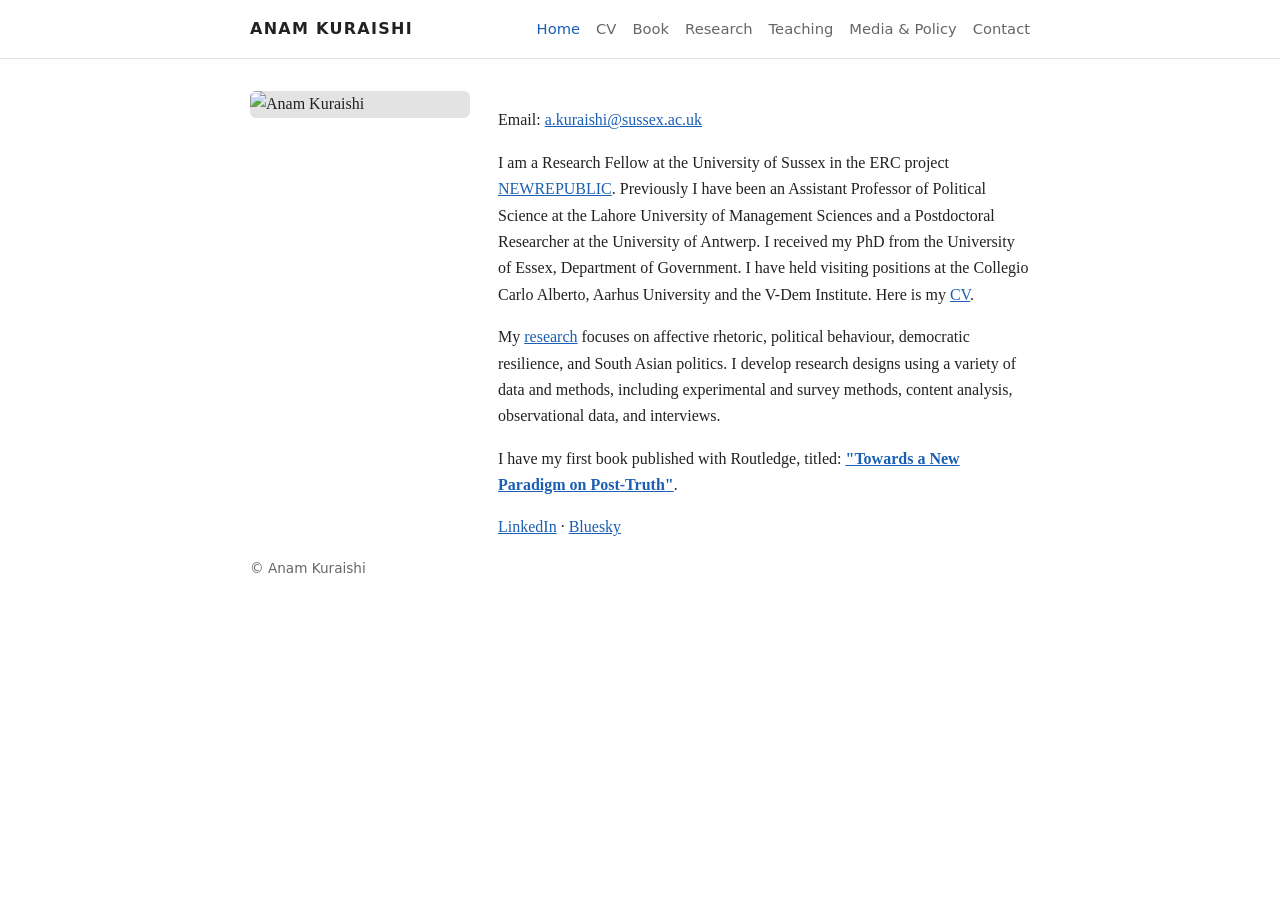
==== index.html @ 2a0fc0b7 "Add files via upload" ====
<!DOCTYPE html>
<html lang="en">
<head>
<meta charset="UTF-8">
<meta name="viewport" content="width=device-width, initial-scale=1">
<title>Home | Anam Kuraishi</title>
<meta name="description" content="Anam Kuraishi, Research Fellow at the University of Sussex.">
<link rel="stylesheet" href="style.css">
</head>
<body>
<header class="site"><div class="wrap">
<a class="brand" href="index.html">ANAM KURAISHI</a>
<nav><a href="index.html" class="active">Home</a><a href="cv.html">CV</a><a href="book.html">Book</a><a href="research.html">Research</a><a href="teaching.html">Teaching</a><a href="media-policy.html">Media &amp; Policy</a><a href="contact.html">Contact</a></nav>
</div></header>
<main class="wrap">

<div class="profile">
<img src="images/website-pic.jpg" alt="Anam Kuraishi">
<div class="text">
<p>Email: <a href="mailto:a.kuraishi@sussex.ac.uk">a.kuraishi@sussex.ac.uk</a></p>
<p>I am a Research Fellow at the University of Sussex in the ERC project <a href="https://www.danpaget.com/researchprojects">NEWREPUBLIC</a>. Previously I have been an Assistant Professor of Political Science at the Lahore University of Management Sciences and a Postdoctoral Researcher at the University of Antwerp. I received my PhD from the University of Essex, Department of Government. I have held visiting positions at the Collegio Carlo Alberto, Aarhus University and the V-Dem Institute. Here is my <a href="https://drive.google.com/file/d/1WsBl5RgM5WqCLwOi18VVEEqfZGxJYfRv/view?usp=sharing">CV</a>.</p>
<p>My <a href="research.html">research</a> focuses on affective rhetoric, political behaviour, democratic resilience, and South Asian politics. I develop research designs using a variety of data and methods, including experimental and survey methods, content analysis, observational data, and interviews.</p>
<p>I have my first book published with Routledge, titled: <strong><a href="https://www.routledge.com/Towards-a-New-Paradigm-on-Post-truth/Kuraishi/p/book/9781032434308">"Towards a New Paradigm on Post-Truth"</a></strong>.</p>
<p><a href="https://www.linkedin.com/in/anamkuraishi">LinkedIn</a> · <a href="https://bsky.app/profile/anamkuraishi.bsky.social">Bluesky</a></p>
</div></div>
</main>
<footer class="wrap">&copy; Anam Kuraishi</footer>
</body>
</html>
---- style.css ----
:root{--bg:#fff;--text:#222;--muted:#666;--accent:#1a5fb4;--line:#e3e3e3}
@media(prefers-color-scheme:dark){:root{--bg:#15171a;--text:#e6e6e6;--muted:#9aa0a6;--accent:#7fb2ff;--line:#2c2f33}}
*{box-sizing:border-box}
body{margin:0;background:var(--bg);color:var(--text);font-family:Georgia,"Times New Roman",serif;line-height:1.65}
.wrap{max-width:820px;margin:0 auto;padding:0 1.25rem}
header.site{border-bottom:1px solid var(--line);padding:1rem 0;margin-bottom:2rem}
header.site .wrap{display:flex;justify-content:space-between;align-items:center;flex-wrap:wrap;gap:.75rem}
.brand{font-family:system-ui,sans-serif;font-weight:700;letter-spacing:.08em;color:var(--text);text-decoration:none}
nav{display:flex;gap:1rem;flex-wrap:wrap;font-family:system-ui,sans-serif;font-size:.92rem}
nav a{color:var(--muted);text-decoration:none}
nav a:hover,nav a.active{color:var(--accent)}
a{color:var(--accent)}
h1{font-size:1.8rem;margin:0 0 1rem}
h2{font-size:1.2rem;margin:2rem 0 .6rem;padding-bottom:.25rem;border-bottom:1px solid var(--line)}
ul{padding-left:1.2rem}li{margin-bottom:.6rem}
.profile{display:flex;gap:1.75rem;align-items:flex-start;flex-wrap:wrap}
.profile img{width:220px;max-width:100%;border-radius:6px;background:var(--line)}
.profile .text{flex:1;min-width:260px}
.cover{width:200px;float:right;margin:0 0 1rem 1.5rem;border-radius:4px}
blockquote{margin:1rem 0;padding-left:1rem;border-left:3px solid var(--line);color:var(--muted)}
blockquote cite{display:block;margin-top:.3rem;font-style:normal;color:var(--text)}
.btn{display:inline-block;padding:.6rem 1.1rem;border:1px solid var(--accent);border-radius:4px;text-decoration:none;font-family:system-ui,sans-serif}
footer{margin:3rem auto 2rem;color:var(--muted);font-size:.85rem;font-family:system-ui,sans-serif}
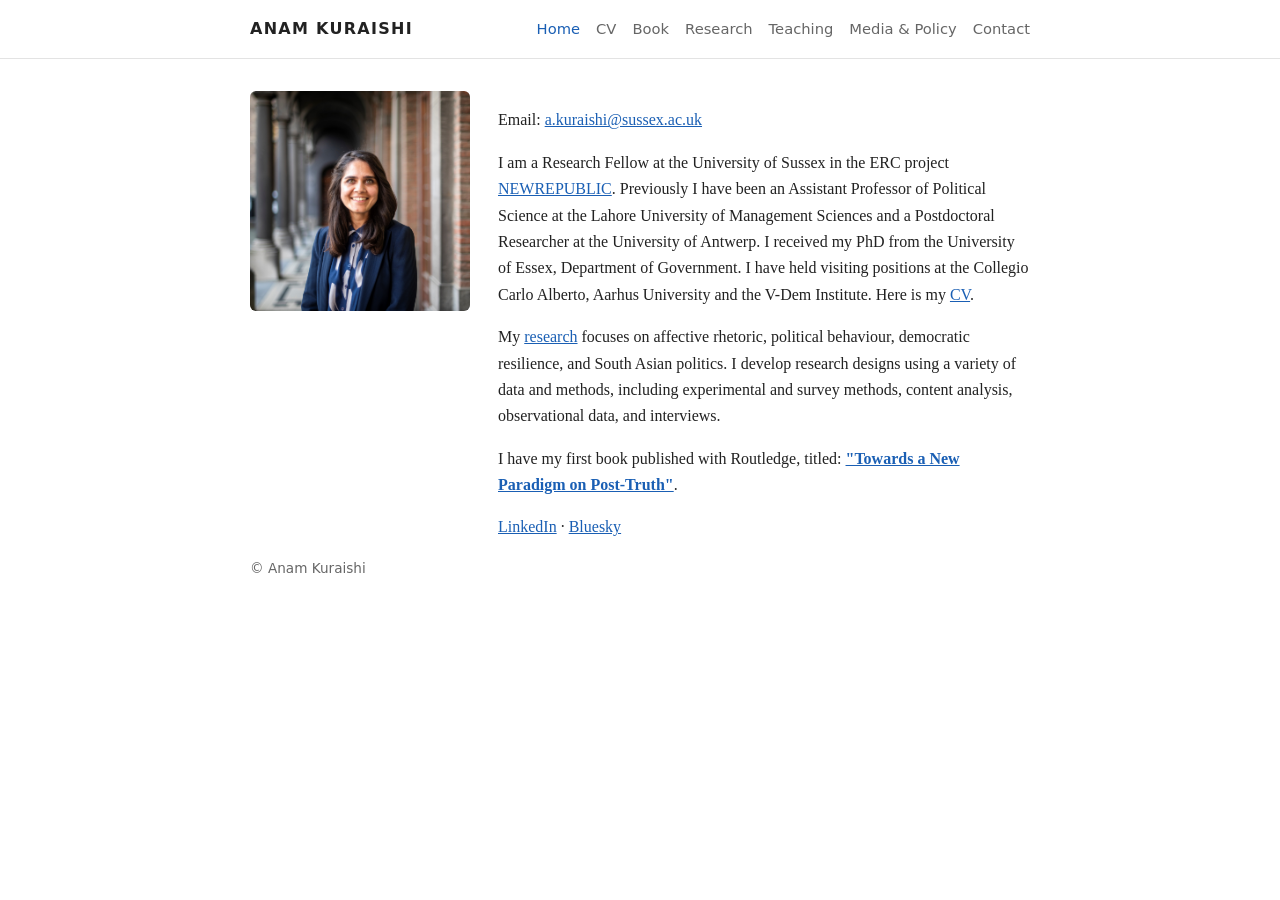
==== commit 658ad8d5: "Update index.html" ====
--- a/index.html
+++ b/index.html
@@ -15,7 +15,7 @@
 <main class="wrap">
 
 <div class="profile">
-<img src="images/website-pic.jpg" alt="Anam Kuraishi">
+<img src="Anam_Kuraishi.jpg" alt="Anam Kuraishi">
 <div class="text">
 <p>Email: <a href="mailto:a.kuraishi@sussex.ac.uk">a.kuraishi@sussex.ac.uk</a></p>
 <p>I am a Research Fellow at the University of Sussex in the ERC project <a href="https://www.danpaget.com/researchprojects">NEWREPUBLIC</a>. Previously I have been an Assistant Professor of Political Science at the Lahore University of Management Sciences and a Postdoctoral Researcher at the University of Antwerp. I received my PhD from the University of Essex, Department of Government. I have held visiting positions at the Collegio Carlo Alberto, Aarhus University and the V-Dem Institute. Here is my <a href="https://drive.google.com/file/d/1WsBl5RgM5WqCLwOi18VVEEqfZGxJYfRv/view?usp=sharing">CV</a>.</p>
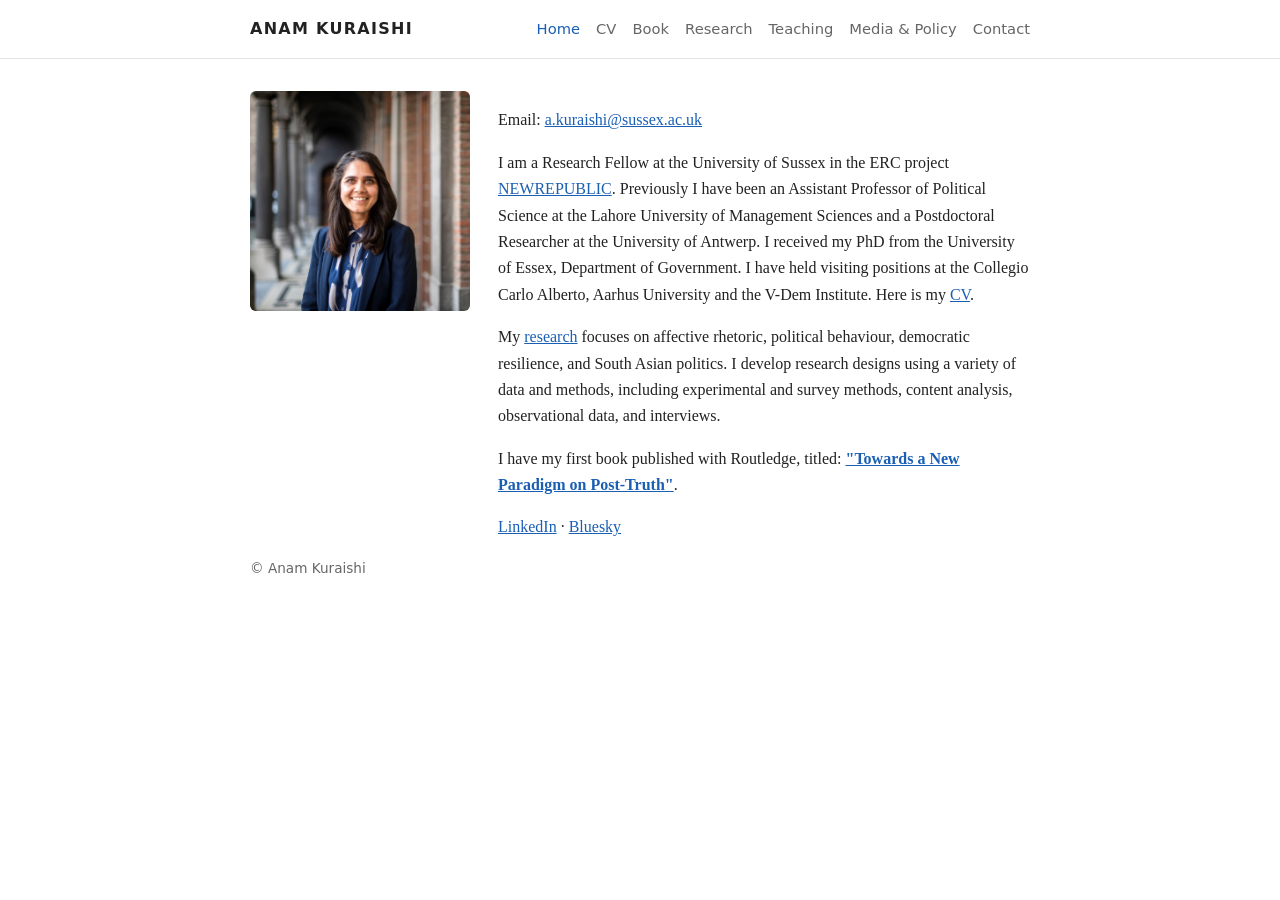
==== commit b01279c9: "Update index.html" ====
--- a/index.html
+++ b/index.html
@@ -4,7 +4,7 @@
 <meta charset="UTF-8">
 <meta name="viewport" content="width=device-width, initial-scale=1">
 <title>Home | Anam Kuraishi</title>
-<meta name="description" content="Anam Kuraishi, Research Fellow at the University of Sussex.">
+<meta name="description" content="Anam Kuraishi">
 <link rel="stylesheet" href="style.css">
 </head>
 <body>
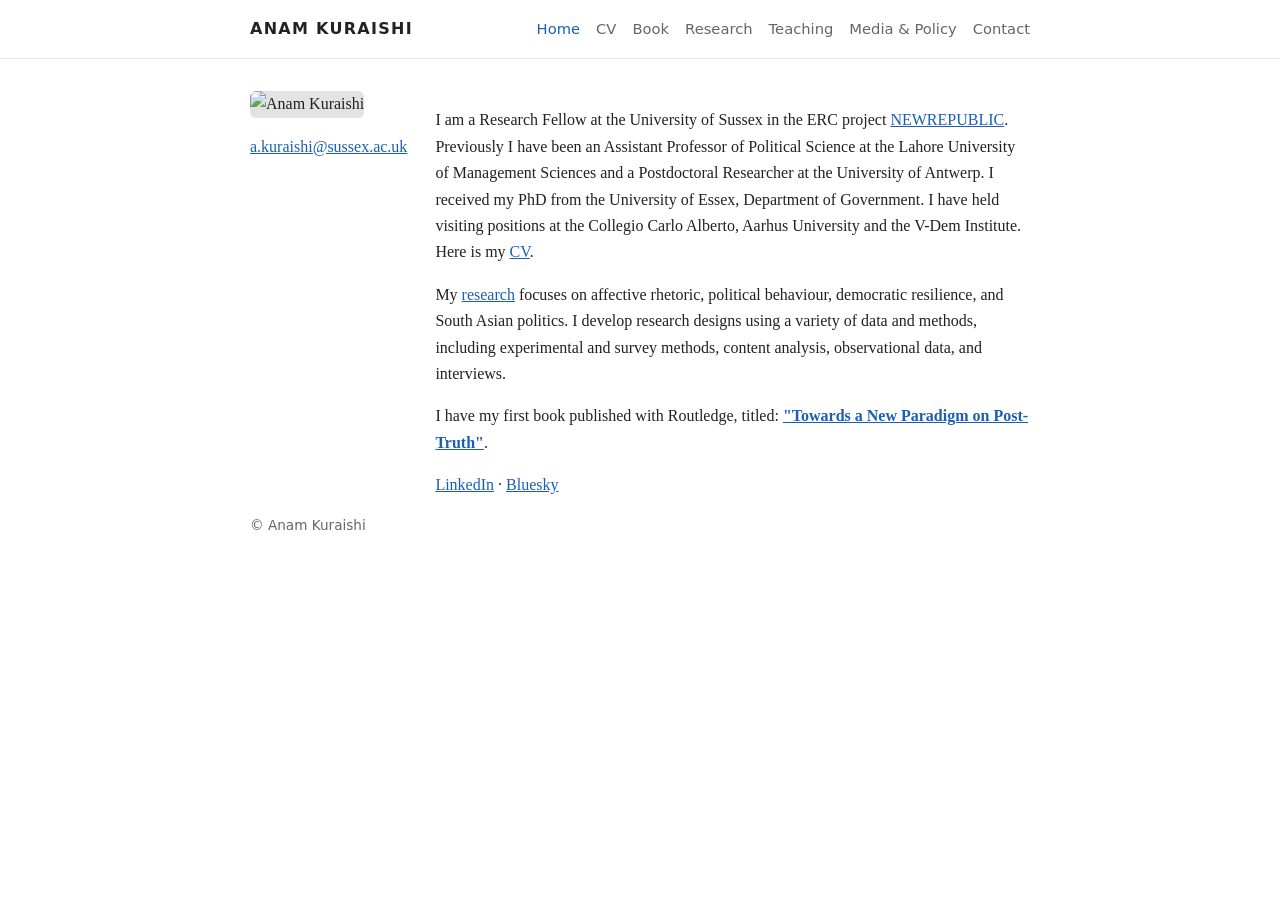
==== commit d2d1b1fb: "Update index.html" ====
--- a/index.html
+++ b/index.html
@@ -15,9 +15,11 @@
 <main class="wrap">
 
 <div class="profile">
-<img src="Anam_Kuraishi.jpg" alt="Anam Kuraishi">
+<div class="side">
+<img src="images/website-pic.jpg" alt="Anam Kuraishi">
+<p><a href="mailto:a.kuraishi@sussex.ac.uk">a.kuraishi@sussex.ac.uk</a></p>
+</div>
 <div class="text">
-<p>Email: <a href="mailto:a.kuraishi@sussex.ac.uk">a.kuraishi@sussex.ac.uk</a></p>
 <p>I am a Research Fellow at the University of Sussex in the ERC project <a href="https://www.danpaget.com/researchprojects">NEWREPUBLIC</a>. Previously I have been an Assistant Professor of Political Science at the Lahore University of Management Sciences and a Postdoctoral Researcher at the University of Antwerp. I received my PhD from the University of Essex, Department of Government. I have held visiting positions at the Collegio Carlo Alberto, Aarhus University and the V-Dem Institute. Here is my <a href="https://drive.google.com/file/d/1WsBl5RgM5WqCLwOi18VVEEqfZGxJYfRv/view?usp=sharing">CV</a>.</p>
 <p>My <a href="research.html">research</a> focuses on affective rhetoric, political behaviour, democratic resilience, and South Asian politics. I develop research designs using a variety of data and methods, including experimental and survey methods, content analysis, observational data, and interviews.</p>
 <p>I have my first book published with Routledge, titled: <strong><a href="https://www.routledge.com/Towards-a-New-Paradigm-on-Post-truth/Kuraishi/p/book/9781032434308">"Towards a New Paradigm on Post-Truth"</a></strong>.</p>
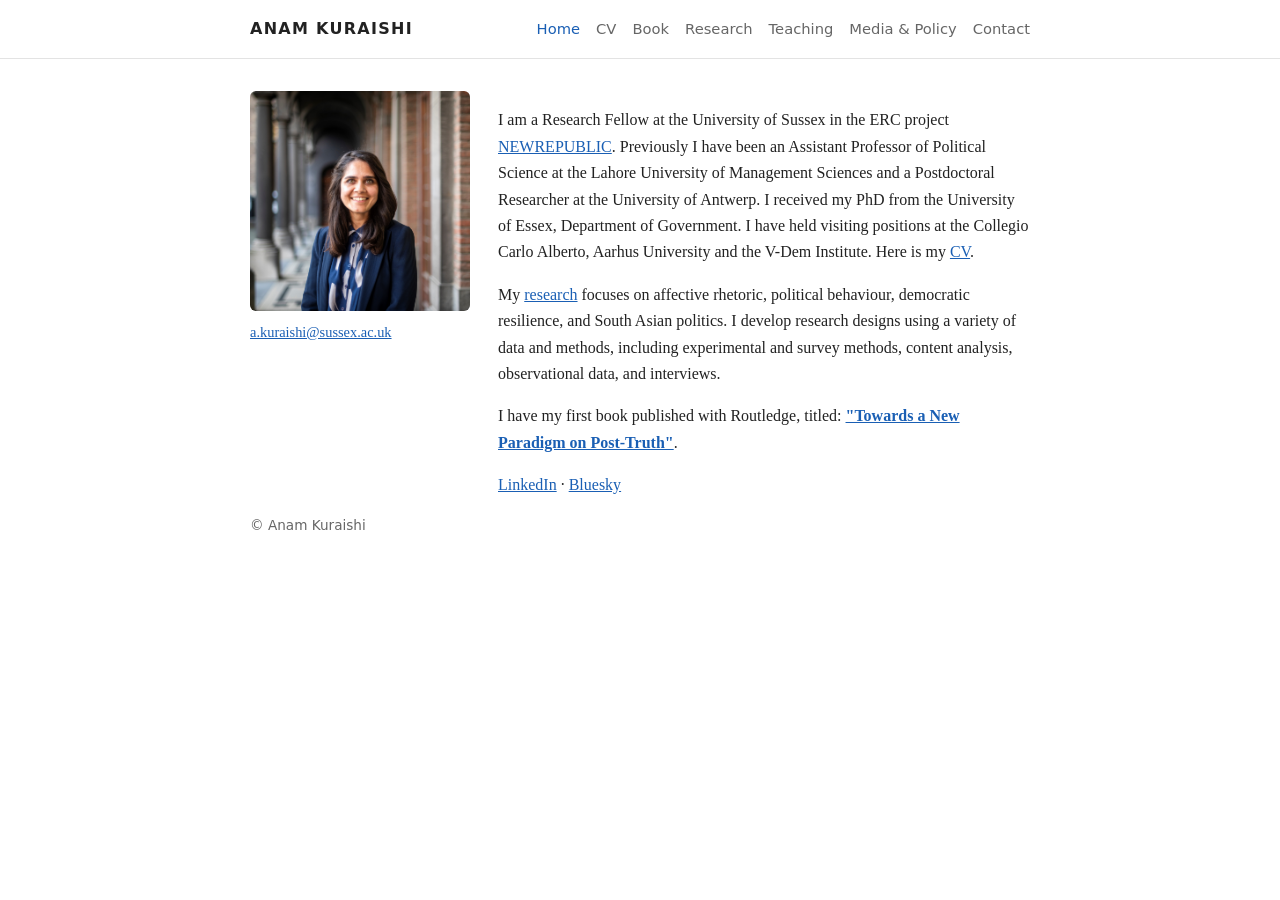
==== commit 460ea1c0: "Update index.html" ====
--- a/index.html
+++ b/index.html
@@ -16,7 +16,7 @@
 
 <div class="profile">
 <div class="side">
-<img src="images/website-pic.jpg" alt="Anam Kuraishi">
+<img src="Anam_Kuraishi.jpg" alt="Anam Kuraishi">
 <p><a href="mailto:a.kuraishi@sussex.ac.uk">a.kuraishi@sussex.ac.uk</a></p>
 </div>
 <div class="text">
--- a/style.css
+++ b/style.css
@@ -14,7 +14,9 @@
 h2{font-size:1.2rem;margin:2rem 0 .6rem;padding-bottom:.25rem;border-bottom:1px solid var(--line)}
 ul{padding-left:1.2rem}li{margin-bottom:.6rem}
 .profile{display:flex;gap:1.75rem;align-items:flex-start;flex-wrap:wrap}
-.profile img{width:220px;max-width:100%;border-radius:6px;background:var(--line)}
+.profile .side{width:220px;max-width:100%}
+.profile .side img{width:100%;display:block;border-radius:6px;background:var(--line)}
+.profile .side p{margin:.6rem 0 0;font-size:.9rem;overflow-wrap:anywhere}
 .profile .text{flex:1;min-width:260px}
 .cover{width:200px;float:right;margin:0 0 1rem 1.5rem;border-radius:4px}
 blockquote{margin:1rem 0;padding-left:1rem;border-left:3px solid var(--line);color:var(--muted)}
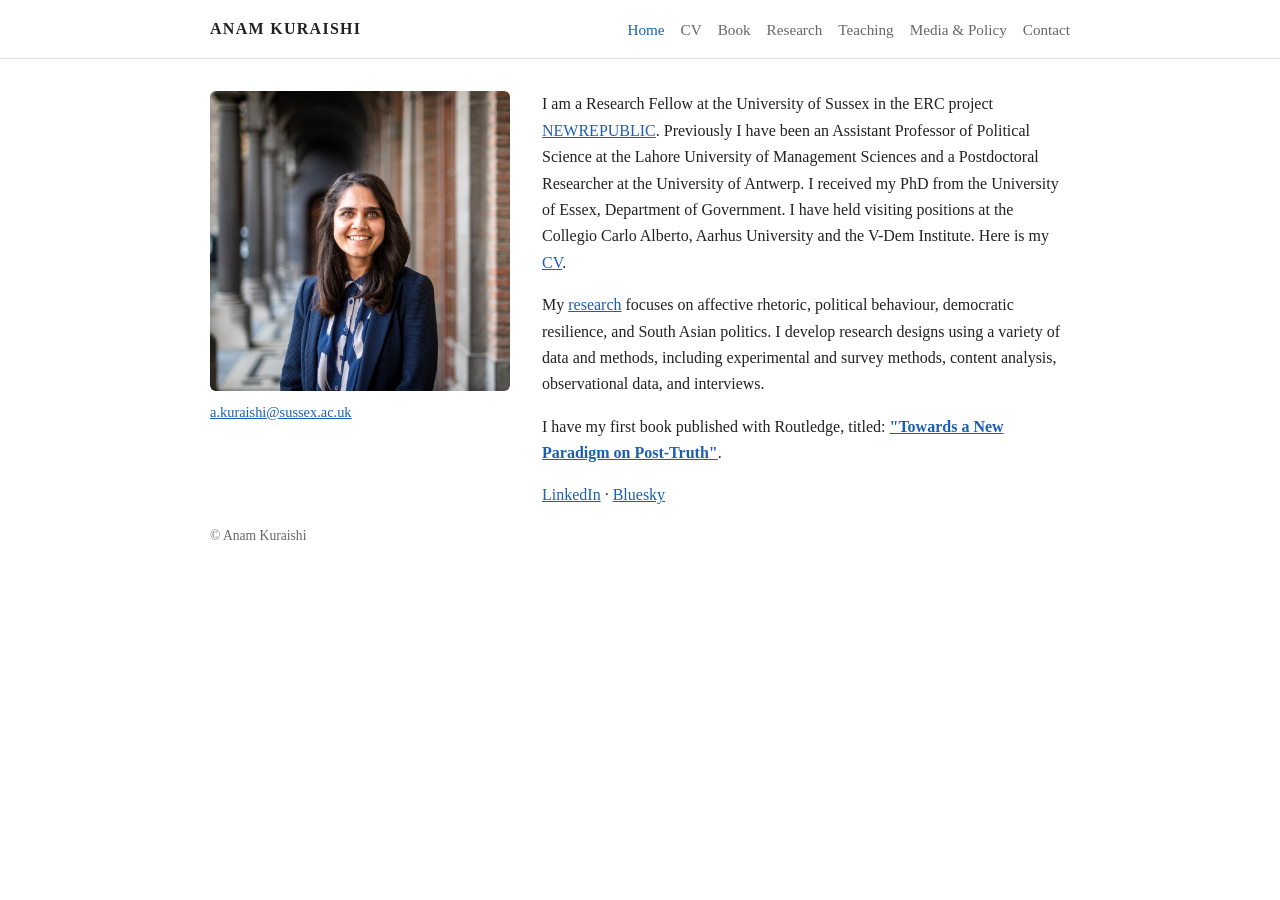
==== commit c4254b97: "Update index.html" ====
--- a/index.html
+++ b/index.html
@@ -10,7 +10,7 @@
 <body>
 <header class="site"><div class="wrap">
 <a class="brand" href="index.html">ANAM KURAISHI</a>
-<nav><a href="index.html" class="active">Home</a><a href="cv.html">CV</a><a href="book.html">Book</a><a href="research.html">Research</a><a href="teaching.html">Teaching</a><a href="media-policy.html">Media &amp; Policy</a><a href="contact.html">Contact</a></nav>
+<nav><a href="index.html" class="active">Home</a><a href="https://github.com/a-kuraishi/anamkuraishi.github.io/raw/main/Anam%20Kuraishi_2026.pdf" target="_blank" rel="noopener">CV</a><a href="book.html">Book</a><a href="research.html">Research</a><a href="teaching.html">Teaching</a><a href="media-policy.html">Media &amp; Policy</a><a href="contact.html">Contact</a></nav>
 </div></header>
 <main class="wrap">
 
--- a/style.css
+++ b/style.css
@@ -1,25 +1,41 @@
-:root{--bg:#fff;--text:#222;--muted:#666;--accent:#1a5fb4;--line:#e3e3e3}
-@media(prefers-color-scheme:dark){:root{--bg:#15171a;--text:#e6e6e6;--muted:#9aa0a6;--accent:#7fb2ff;--line:#2c2f33}}
+:root{--bg:#fff;--text:#222;--muted:#666;--accent:#1a5fb4;--line:#e3e3e3;--font:Cambria,Georgia,serif}
 *{box-sizing:border-box}
-body{margin:0;background:var(--bg);color:var(--text);font-family:Georgia,"Times New Roman",serif;line-height:1.65}
-.wrap{max-width:820px;margin:0 auto;padding:0 1.25rem}
+body{margin:0;background:var(--bg);color:var(--text);font-family:var(--font);line-height:1.65}
+body,.brand,nav,nav a,h1,h2,h3,p,li,a,blockquote,cite,.btn,footer{font-family:var(--font)}
+.wrap{max-width:900px;margin:0 auto;padding:0 1.25rem}
+a{color:var(--accent)}
+
 header.site{border-bottom:1px solid var(--line);padding:1rem 0;margin-bottom:2rem}
 header.site .wrap{display:flex;justify-content:space-between;align-items:center;flex-wrap:wrap;gap:.75rem}
-.brand{font-family:system-ui,sans-serif;font-weight:700;letter-spacing:.08em;color:var(--text);text-decoration:none}
-nav{display:flex;gap:1rem;flex-wrap:wrap;font-family:system-ui,sans-serif;font-size:.92rem}
+.brand{font-weight:700;letter-spacing:.08em;color:var(--text);text-decoration:none}
+nav{display:flex;gap:1rem;flex-wrap:wrap;font-size:.95rem}
 nav a{color:var(--muted);text-decoration:none}
 nav a:hover,nav a.active{color:var(--accent)}
-a{color:var(--accent)}
+
 h1{font-size:1.8rem;margin:0 0 1rem}
 h2{font-size:1.2rem;margin:2rem 0 .6rem;padding-bottom:.25rem;border-bottom:1px solid var(--line)}
-ul{padding-left:1.2rem}li{margin-bottom:.6rem}
-.profile{display:flex;gap:1.75rem;align-items:flex-start;flex-wrap:wrap}
-.profile .side{width:220px;max-width:100%}
-.profile .side img{width:100%;display:block;border-radius:6px;background:var(--line)}
+ul{padding-left:1.2rem}
+li{margin-bottom:.6rem}
+
+.profile{display:flex;gap:2rem;align-items:flex-start;flex-wrap:wrap}
+.profile .side{width:300px;max-width:100%}
+.profile .side img{width:100%;height:auto;display:block;border-radius:6px}
 .profile .side p{margin:.6rem 0 0;font-size:.9rem;overflow-wrap:anywhere}
 .profile .text{flex:1;min-width:260px}
-.cover{width:200px;float:right;margin:0 0 1rem 1.5rem;border-radius:4px}
+.profile .text>p:first-child{margin-top:0}
+
+.cover{width:220px;max-width:100%;float:right;margin:.3rem 0 1rem 1.5rem;border-radius:4px}
+
+@media(max-width:300px){
+  .profile{flex-direction:column;align-items:center}
+  .profile .side{width:220px}
+  .profile .text{width:100%}
+  .cover{float:none;display:block;margin:0 auto 1rem}
+}
+
 blockquote{margin:1rem 0;padding-left:1rem;border-left:3px solid var(--line);color:var(--muted)}
 blockquote cite{display:block;margin-top:.3rem;font-style:normal;color:var(--text)}
-.btn{display:inline-block;padding:.6rem 1.1rem;border:1px solid var(--accent);border-radius:4px;text-decoration:none;font-family:system-ui,sans-serif}
-footer{margin:3rem auto 2rem;color:var(--muted);font-size:.85rem;font-family:system-ui,sans-serif}
+
+.btn{display:inline-block;padding:.6rem 1.1rem;border:1px solid var(--accent);border-radius:4px;text-decoration:none}
+.contact p{margin:0 0 1.5rem}
+footer{margin:3rem auto 2rem;color:var(--muted);font-size:.85rem}
